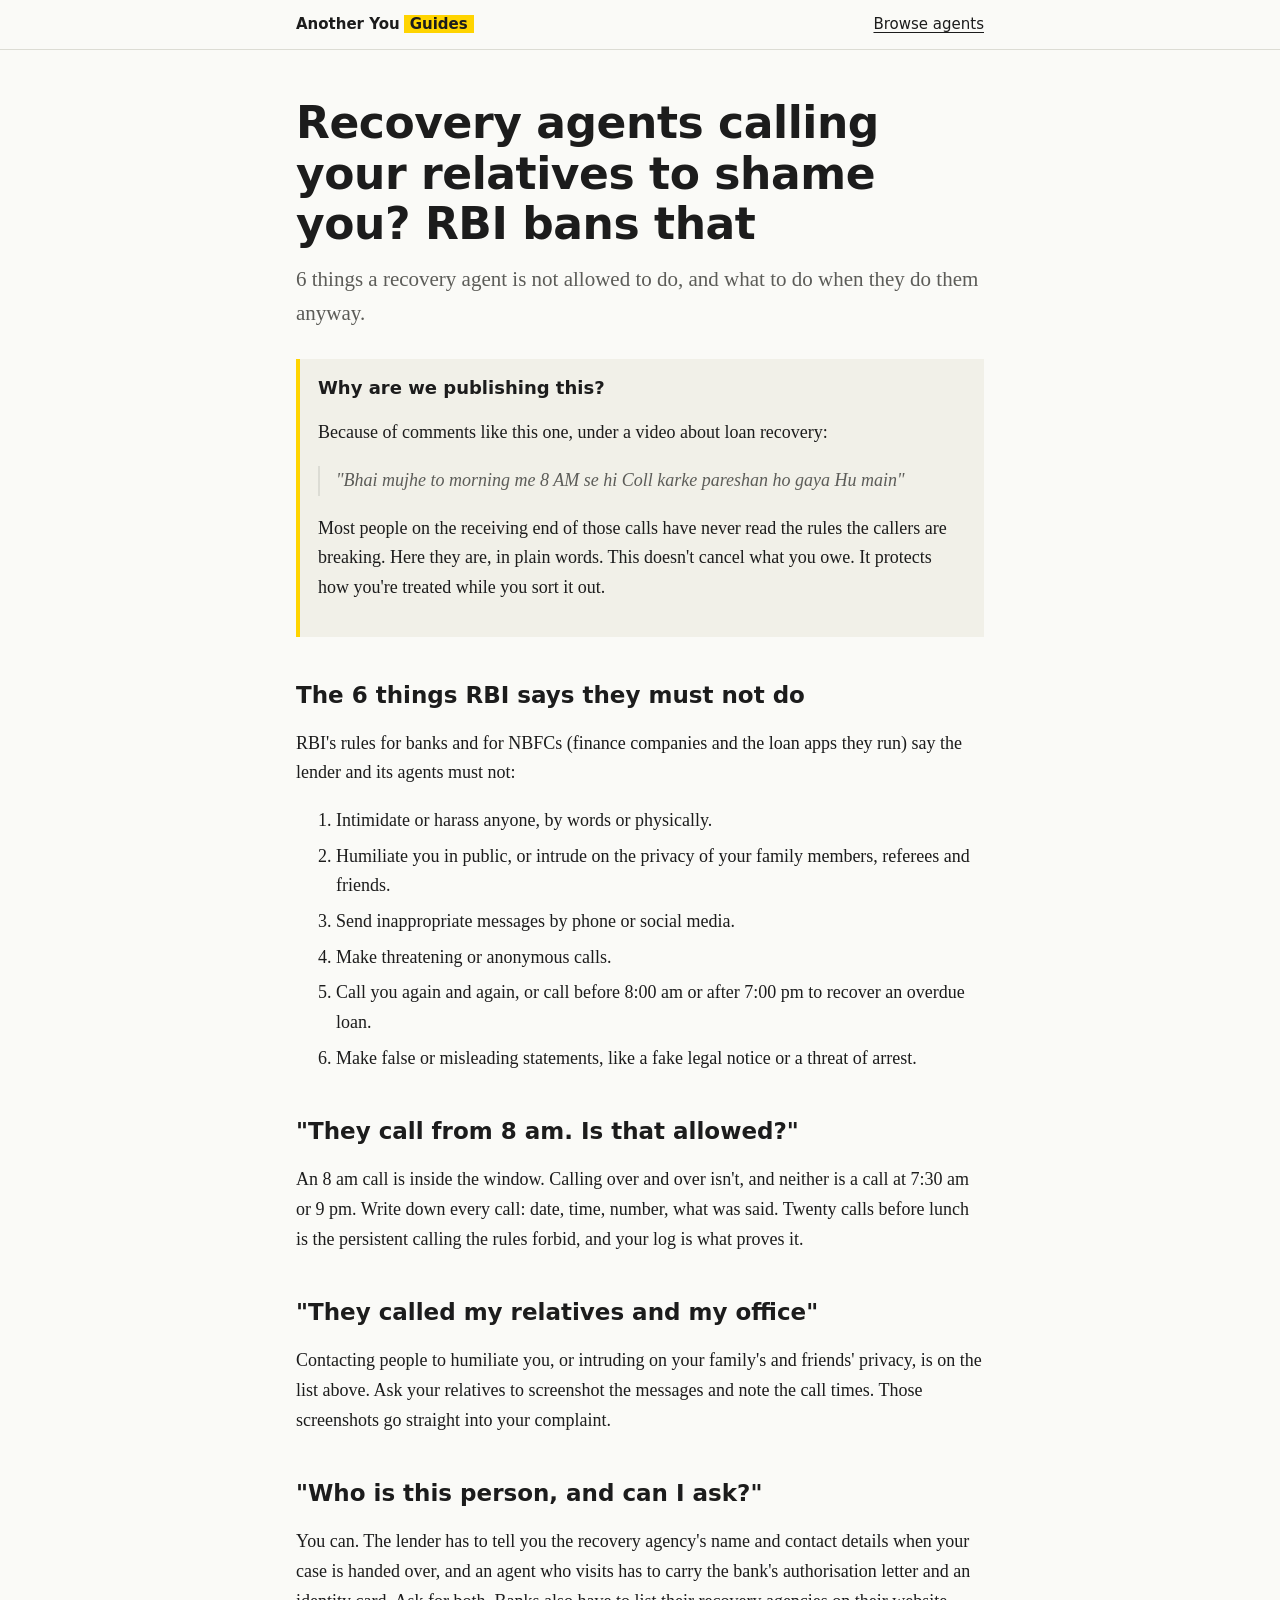
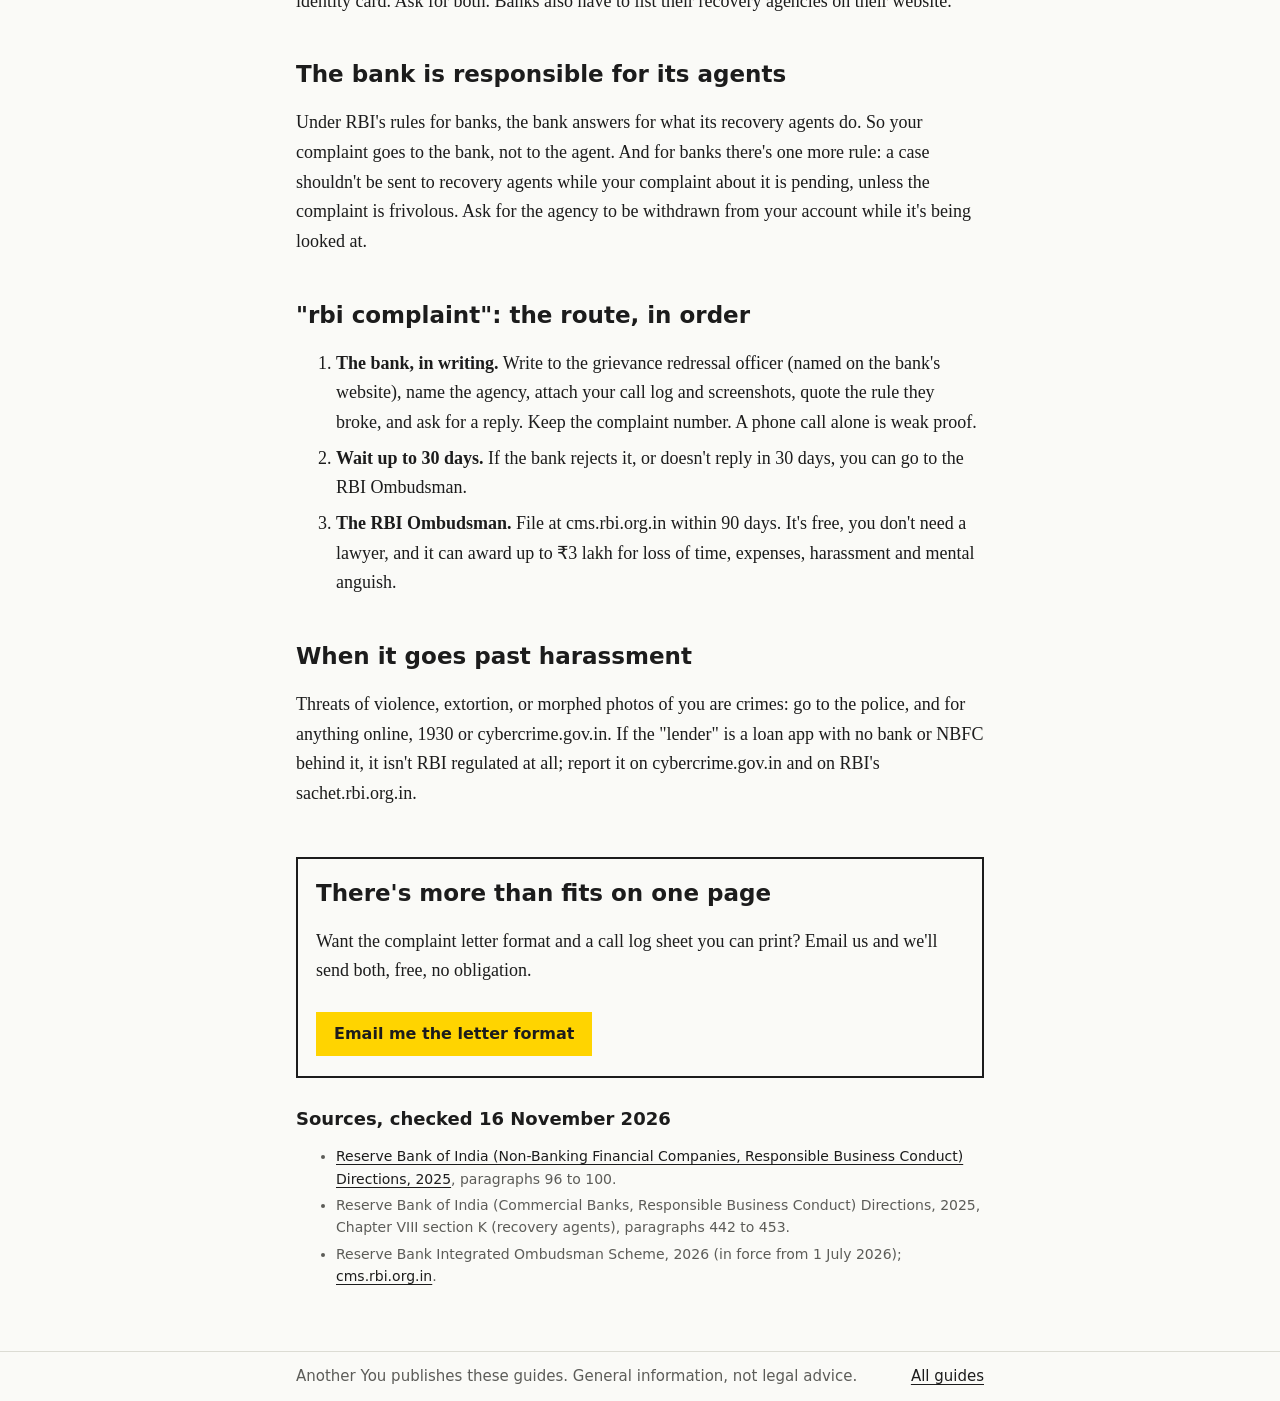
==== recovery-agents/index.html @ ca68fd96 "Another You guides: first three (tenant, refund, recovery agents), noindex preview" ====
<!doctype html>
<html lang="en-IN">
<head>
<meta charset="utf-8">
<meta name="viewport" content="width=device-width, initial-scale=1">
<meta name="robots" content="noindex">
<title>Recovery Agents Calling Your Relatives? RBI Bans That</title>
<meta name="description" content="6 things RBI does not allow a loan recovery agent to do, and the complaint your bank has to answer when they do them anyway.">
<link rel="stylesheet" href="/style.css">
</head>
<body>
<header class="site"><div class="bar"><a class="brand" href="/">Another You<span>Guides</span></a><a href="https://app.anotheryou.si/library">Browse agents</a></div></header>
<main>
<h1>Recovery agents calling your relatives to shame you? RBI bans that</h1>
<p class="dek">6 things a recovery agent is not allowed to do, and what to do when they do them anyway.</p>

<div class="box">
<h3>Why are we publishing this?</h3>
<p>Because of comments like this one, under a video about loan recovery:</p>
<blockquote>"Bhai mujhe to morning me 8 AM se hi Coll karke pareshan ho gaya Hu main"</blockquote>
<p>Most people on the receiving end of those calls have never read the rules the callers are breaking. Here they are, in plain words. This doesn't cancel what you owe. It protects how you're treated while you sort it out.</p>
</div>

<h2>The 6 things RBI says they must not do</h2>
<p>RBI's rules for banks and for NBFCs (finance companies and the loan apps they run) say the lender and its agents must not:</p>
<ol class="tight">
<li>Intimidate or harass anyone, by words or physically.</li>
<li>Humiliate you in public, or intrude on the privacy of your family members, referees and friends.</li>
<li>Send inappropriate messages by phone or social media.</li>
<li>Make threatening or anonymous calls.</li>
<li>Call you again and again, or call before 8:00 am or after 7:00 pm to recover an overdue loan.</li>
<li>Make false or misleading statements, like a fake legal notice or a threat of arrest.</li>
</ol>

<h2>"They call from 8 am. Is that allowed?"</h2>
<p>An 8 am call is inside the window. Calling over and over isn't, and neither is a call at 7:30 am or 9 pm. Write down every call: date, time, number, what was said. Twenty calls before lunch is the persistent calling the rules forbid, and your log is what proves it.</p>

<h2>"They called my relatives and my office"</h2>
<p>Contacting people to humiliate you, or intruding on your family's and friends' privacy, is on the list above. Ask your relatives to screenshot the messages and note the call times. Those screenshots go straight into your complaint.</p>

<h2>"Who is this person, and can I ask?"</h2>
<p>You can. The lender has to tell you the recovery agency's name and contact details when your case is handed over, and an agent who visits has to carry the bank's authorisation letter and an identity card. Ask for both. Banks also have to list their recovery agencies on their website.</p>

<h2>The bank is responsible for its agents</h2>
<p>Under RBI's rules for banks, the bank answers for what its recovery agents do. So your complaint goes to the bank, not to the agent. And for banks there's one more rule: a case shouldn't be sent to recovery agents while your complaint about it is pending, unless the complaint is frivolous. Ask for the agency to be withdrawn from your account while it's being looked at.</p>

<h2>"rbi complaint": the route, in order</h2>
<ol class="tight">
<li><strong>The bank, in writing.</strong> Write to the grievance redressal officer (named on the bank's website), name the agency, attach your call log and screenshots, quote the rule they broke, and ask for a reply. Keep the complaint number. A phone call alone is weak proof.</li>
<li><strong>Wait up to 30 days.</strong> If the bank rejects it, or doesn't reply in 30 days, you can go to the RBI Ombudsman.</li>
<li><strong>The RBI Ombudsman.</strong> File at cms.rbi.org.in within 90 days. It's free, you don't need a lawyer, and it can award up to ₹3 lakh for loss of time, expenses, harassment and mental anguish.</li>
</ol>

<h2>When it goes past harassment</h2>
<p>Threats of violence, extortion, or morphed photos of you are crimes: go to the police, and for anything online, 1930 or cybercrime.gov.in. If the "lender" is a loan app with no bank or NBFC behind it, it isn't RBI regulated at all; report it on cybercrime.gov.in and on RBI's sachet.rbi.org.in.</p>

<div class="cta">
<h2>There's more than fits on one page</h2>
<p>Want the complaint letter format and a call log sheet you can print? Email us and we'll send both, free, no obligation.</p>
<a class="btn" href="mailto:hello@anotheryou.si?subject=RBI%20complaint%20format">Email me the letter format</a>
</div>

<h3>Sources, checked 16 November 2026</h3>
<ul class="sources">
<li><a href="https://www.rbi.org.in/scripts/BS_ViewMasDirections.aspx?id=12942">Reserve Bank of India (Non-Banking Financial Companies, Responsible Business Conduct) Directions, 2025</a>, paragraphs 96 to 100.</li>
<li>Reserve Bank of India (Commercial Banks, Responsible Business Conduct) Directions, 2025, Chapter VIII section K (recovery agents), paragraphs 442 to 453.</li>
<li>Reserve Bank Integrated Ombudsman Scheme, 2026 (in force from 1 July 2026); <a href="https://cms.rbi.org.in">cms.rbi.org.in</a>.</li>
</ul>
</main>
<footer class="site"><div class="bar"><span>Another You publishes these guides. General information, not legal advice.</span><a href="/">All guides</a></div></footer>
</body>
</html>
---- style.css ----
:root {
  --bg: #fafaf7;
  --fg: #1c1c1c;
  --muted: #5c5c58;
  --line: #dcdcd4;
  --box: #f1f0e8;
  --accent: #ffd400;
  --accent-ink: #1c1c1c;
  --link: #1c1c1c;
}
@media (prefers-color-scheme: dark) {
  :root {
    --bg: #161616;
    --fg: #ededea;
    --muted: #a3a39d;
    --line: #333331;
    --box: #202020;
    --link: #ffd400;
  }
}
* { box-sizing: border-box; }
html { -webkit-text-size-adjust: 100%; }
body {
  margin: 0;
  background: var(--bg);
  color: var(--fg);
  font: 18px/1.65 Georgia, "Iowan Old Style", "Times New Roman", serif;
}
header.site, footer.site {
  font: 15px/1.4 system-ui, -apple-system, "Segoe UI", sans-serif;
  border-bottom: 1px solid var(--line);
}
footer.site { border-bottom: 0; border-top: 1px solid var(--line); color: var(--muted); margin-top: 64px; }
.bar { max-width: 720px; margin: 0 auto; padding: 14px 16px; display: flex; gap: 12px; align-items: center; justify-content: space-between; flex-wrap: wrap; }
.brand { font-weight: 700; color: var(--fg); text-decoration: none; }
.brand span { background: var(--accent); color: var(--accent-ink); padding: 0 6px; margin-left: 4px; }
main { max-width: 720px; margin: 0 auto; padding: 24px 16px 0; }
h1 { font: 800 clamp(30px, 6vw, 44px)/1.15 system-ui, -apple-system, "Segoe UI", sans-serif; margin: 24px 0 12px; letter-spacing: -0.01em; }
.warn { display: inline-block; background: var(--accent); color: var(--accent-ink); font: 800 14px/1 system-ui, sans-serif; letter-spacing: 0.08em; padding: 6px 8px; }
.dek { font-size: 21px; color: var(--muted); margin: 0 0 24px; }
h2 { font: 700 23px/1.3 system-ui, -apple-system, "Segoe UI", sans-serif; margin: 44px 0 8px; }
h2 .n { color: var(--muted); margin-right: 6px; }
h3 { font: 700 18px/1.4 system-ui, sans-serif; margin: 28px 0 6px; }
a { color: var(--link); text-decoration-thickness: 1px; text-underline-offset: 3px; }
.box { background: var(--box); border-left: 4px solid var(--accent); padding: 16px 18px; margin: 28px 0; }
.box h2, .box h3 { margin-top: 0; }
blockquote { margin: 16px 0; padding: 0 0 0 16px; border-left: 2px solid var(--line); color: var(--muted); font-style: italic; }
.cta { border: 2px solid var(--fg); padding: 20px 18px; margin: 48px 0 0; }
.cta h2 { margin-top: 0; }
.btn { display: inline-block; background: var(--accent); color: var(--accent-ink); font: 700 16px/1 system-ui, sans-serif; padding: 14px 18px; text-decoration: none; margin: 8px 8px 0 0; }
.btn.ghost { background: transparent; color: var(--fg); border: 1px solid var(--fg); }
.sources { font: 14px/1.6 system-ui, sans-serif; color: var(--muted); }
.sources li { margin: 4px 0; }
.list a { display: block; padding: 18px 0; border-bottom: 1px solid var(--line); text-decoration: none; color: var(--fg); }
.list strong { display: block; font: 700 21px/1.3 system-ui, sans-serif; }
.list span { color: var(--muted); }
ol.tight li, ul.tight li { margin: 6px 0; }
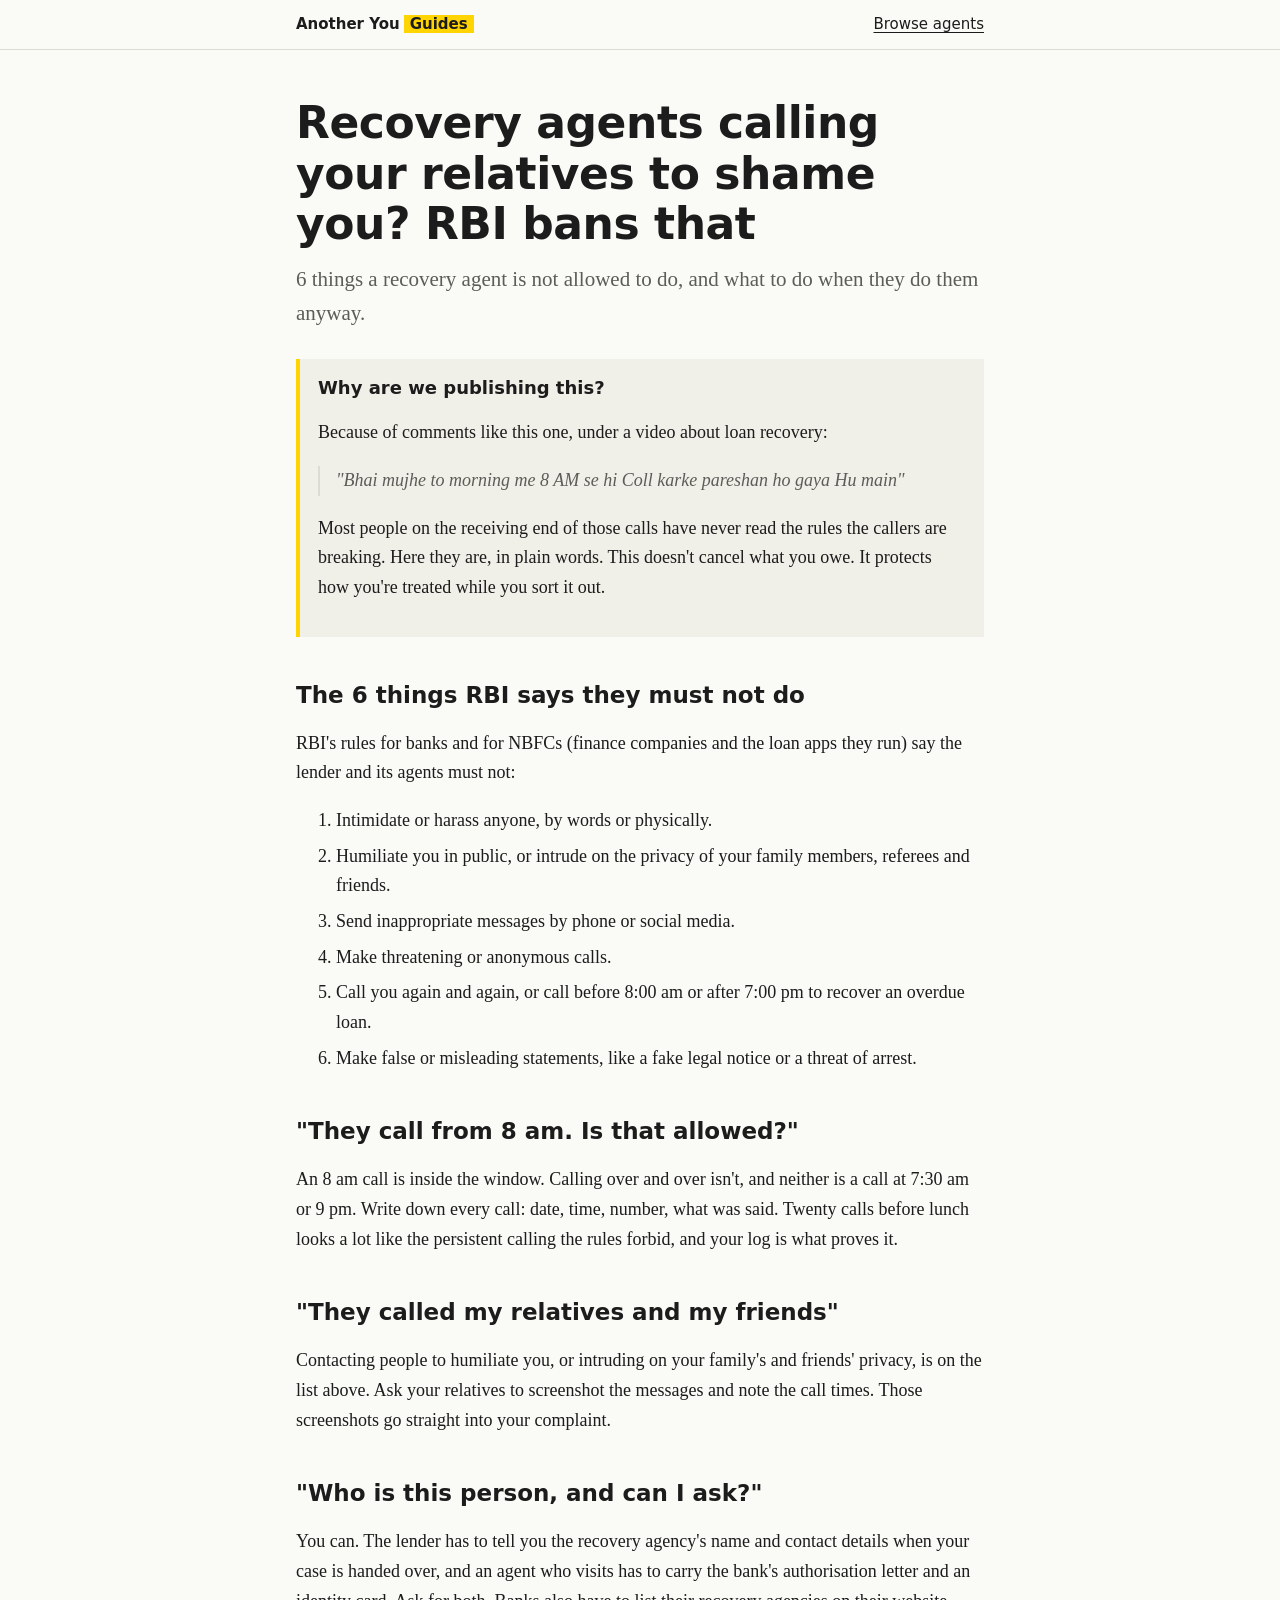
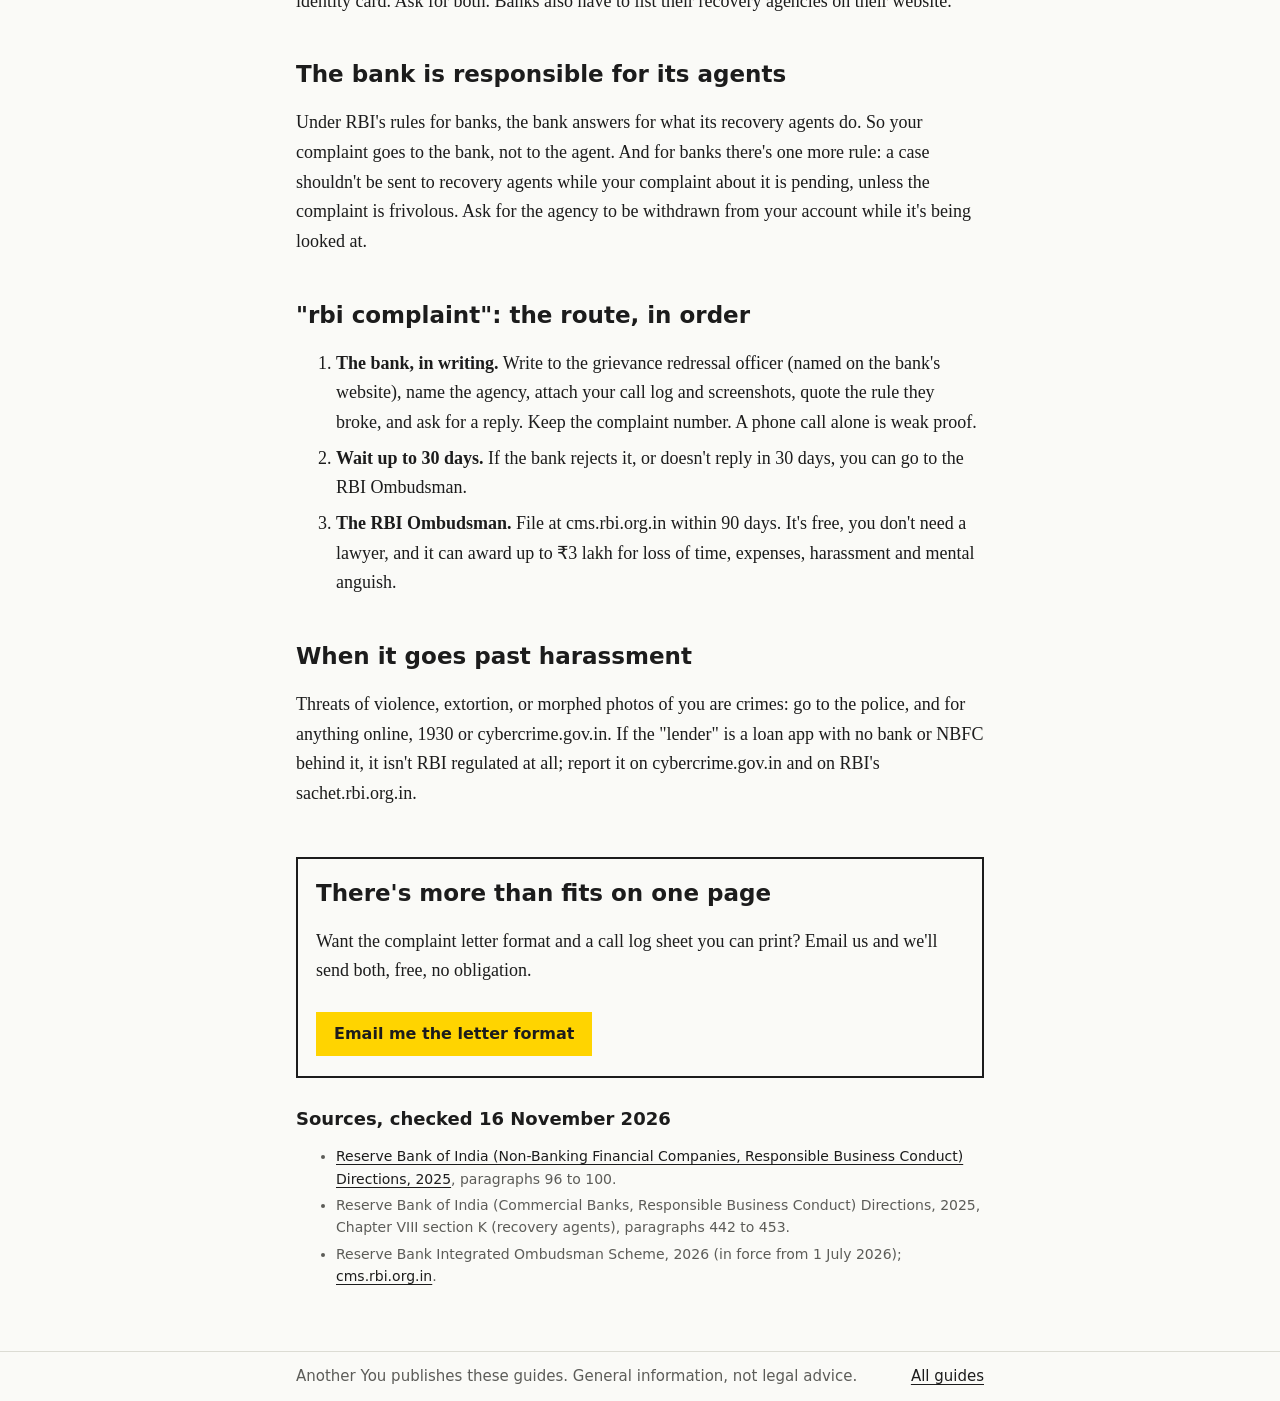
==== commit 68774060: "recovery guide: two claims tightened" ====
--- a/recovery-agents/index.html
+++ b/recovery-agents/index.html
@@ -33,9 +33,9 @@
 </ol>
 
 <h2>"They call from 8 am. Is that allowed?"</h2>
-<p>An 8 am call is inside the window. Calling over and over isn't, and neither is a call at 7:30 am or 9 pm. Write down every call: date, time, number, what was said. Twenty calls before lunch is the persistent calling the rules forbid, and your log is what proves it.</p>
+<p>An 8 am call is inside the window. Calling over and over isn't, and neither is a call at 7:30 am or 9 pm. Write down every call: date, time, number, what was said. Twenty calls before lunch looks a lot like the persistent calling the rules forbid, and your log is what proves it.</p>
 
-<h2>"They called my relatives and my office"</h2>
+<h2>"They called my relatives and my friends"</h2>
 <p>Contacting people to humiliate you, or intruding on your family's and friends' privacy, is on the list above. Ask your relatives to screenshot the messages and note the call times. Those screenshots go straight into your complaint.</p>
 
 <h2>"Who is this person, and can I ask?"</h2>
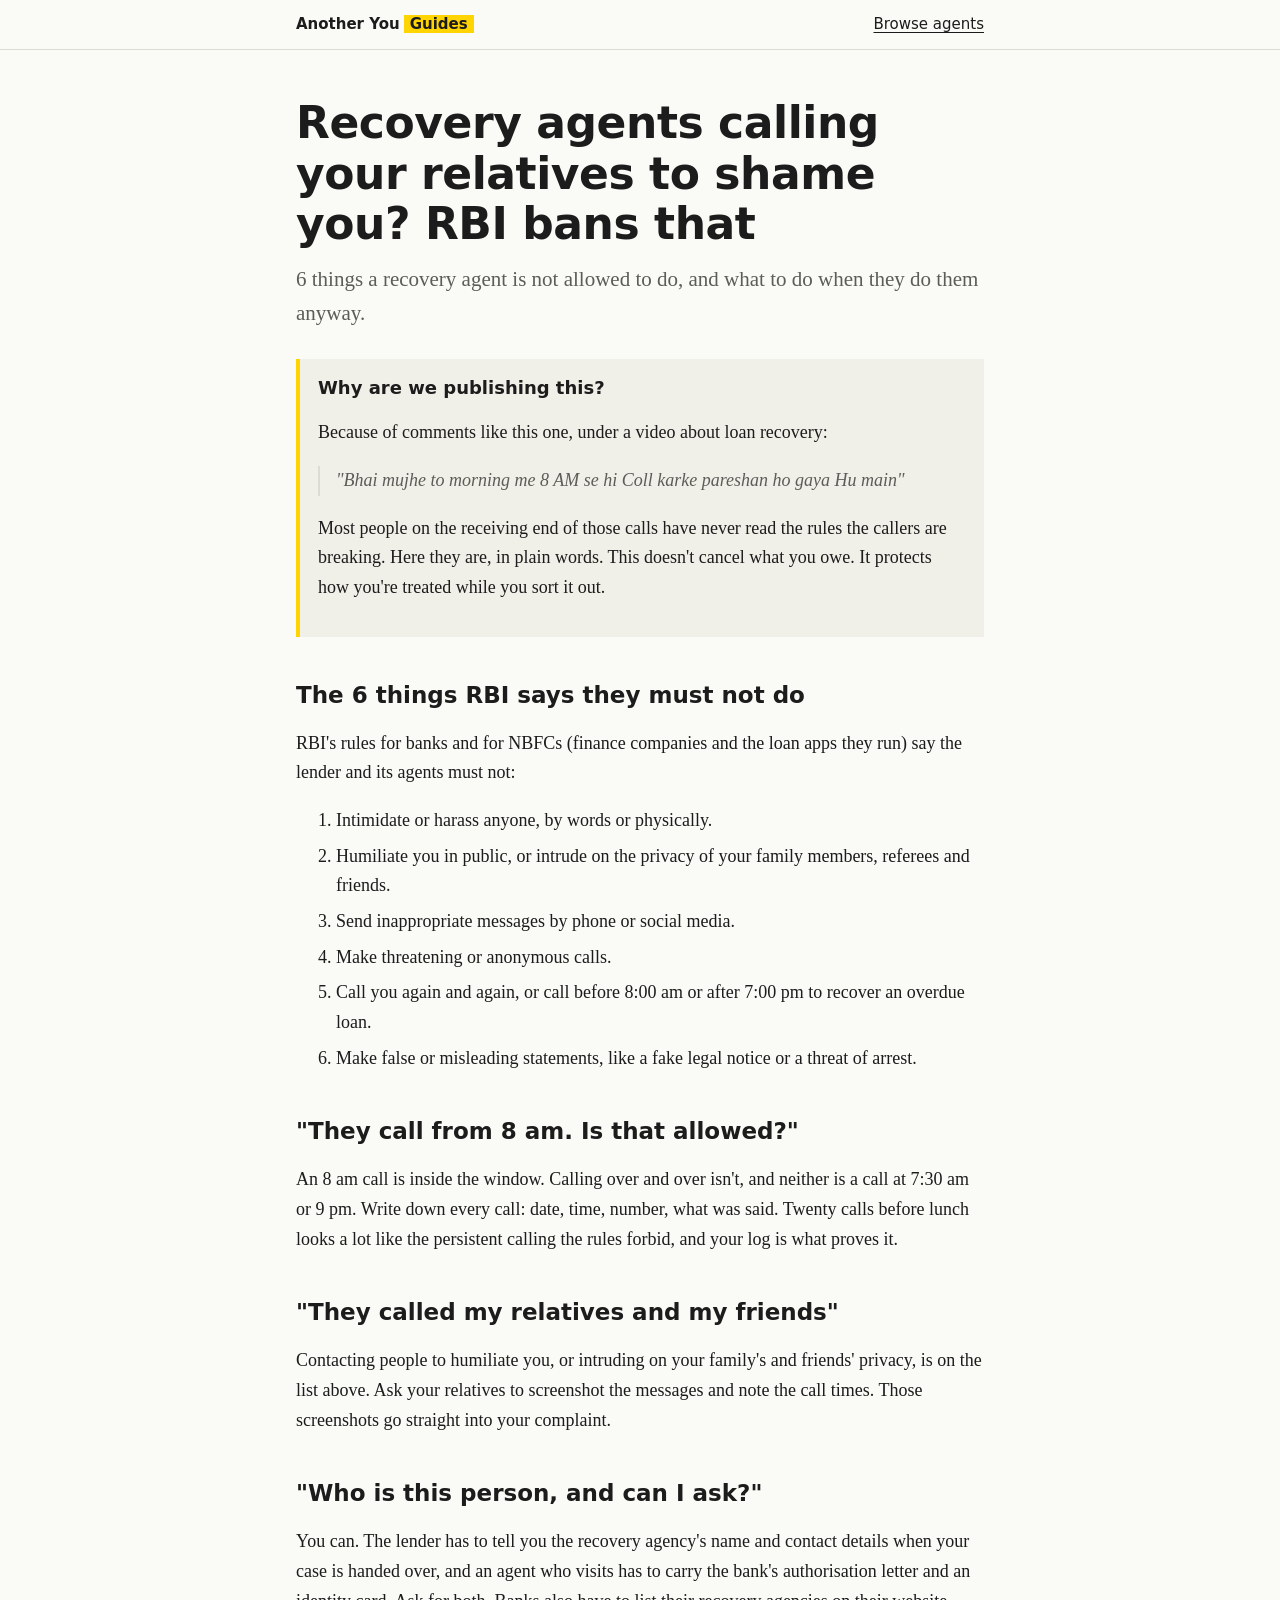
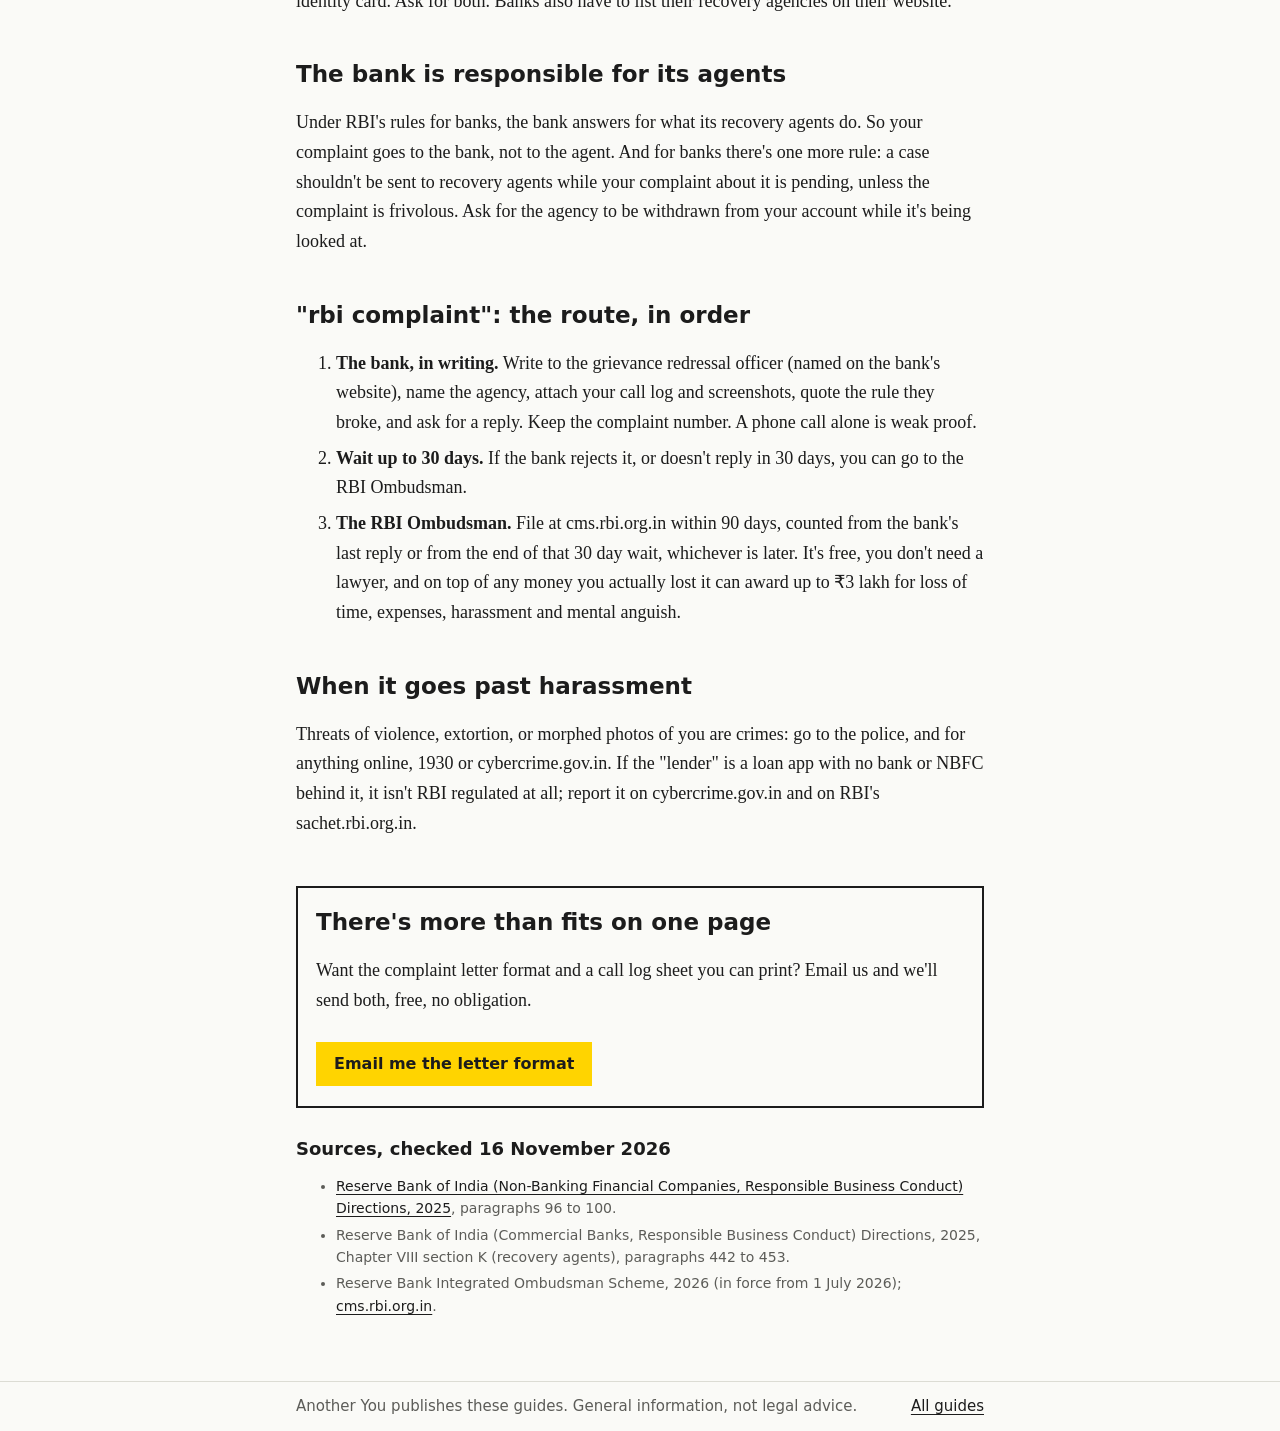
==== commit 8157fd88: "guides: Ombudsman 90 day window spelled out; jurisdiction rules 2021 cited" ====
--- a/recovery-agents/index.html
+++ b/recovery-agents/index.html
@@ -48,7 +48,7 @@
 <ol class="tight">
 <li><strong>The bank, in writing.</strong> Write to the grievance redressal officer (named on the bank's website), name the agency, attach your call log and screenshots, quote the rule they broke, and ask for a reply. Keep the complaint number. A phone call alone is weak proof.</li>
 <li><strong>Wait up to 30 days.</strong> If the bank rejects it, or doesn't reply in 30 days, you can go to the RBI Ombudsman.</li>
-<li><strong>The RBI Ombudsman.</strong> File at cms.rbi.org.in within 90 days. It's free, you don't need a lawyer, and it can award up to ₹3 lakh for loss of time, expenses, harassment and mental anguish.</li>
+<li><strong>The RBI Ombudsman.</strong> File at cms.rbi.org.in within 90 days, counted from the bank's last reply or from the end of that 30 day wait, whichever is later. It's free, you don't need a lawyer, and on top of any money you actually lost it can award up to ₹3 lakh for loss of time, expenses, harassment and mental anguish.</li>
 </ol>
 
 <h2>When it goes past harassment</h2>
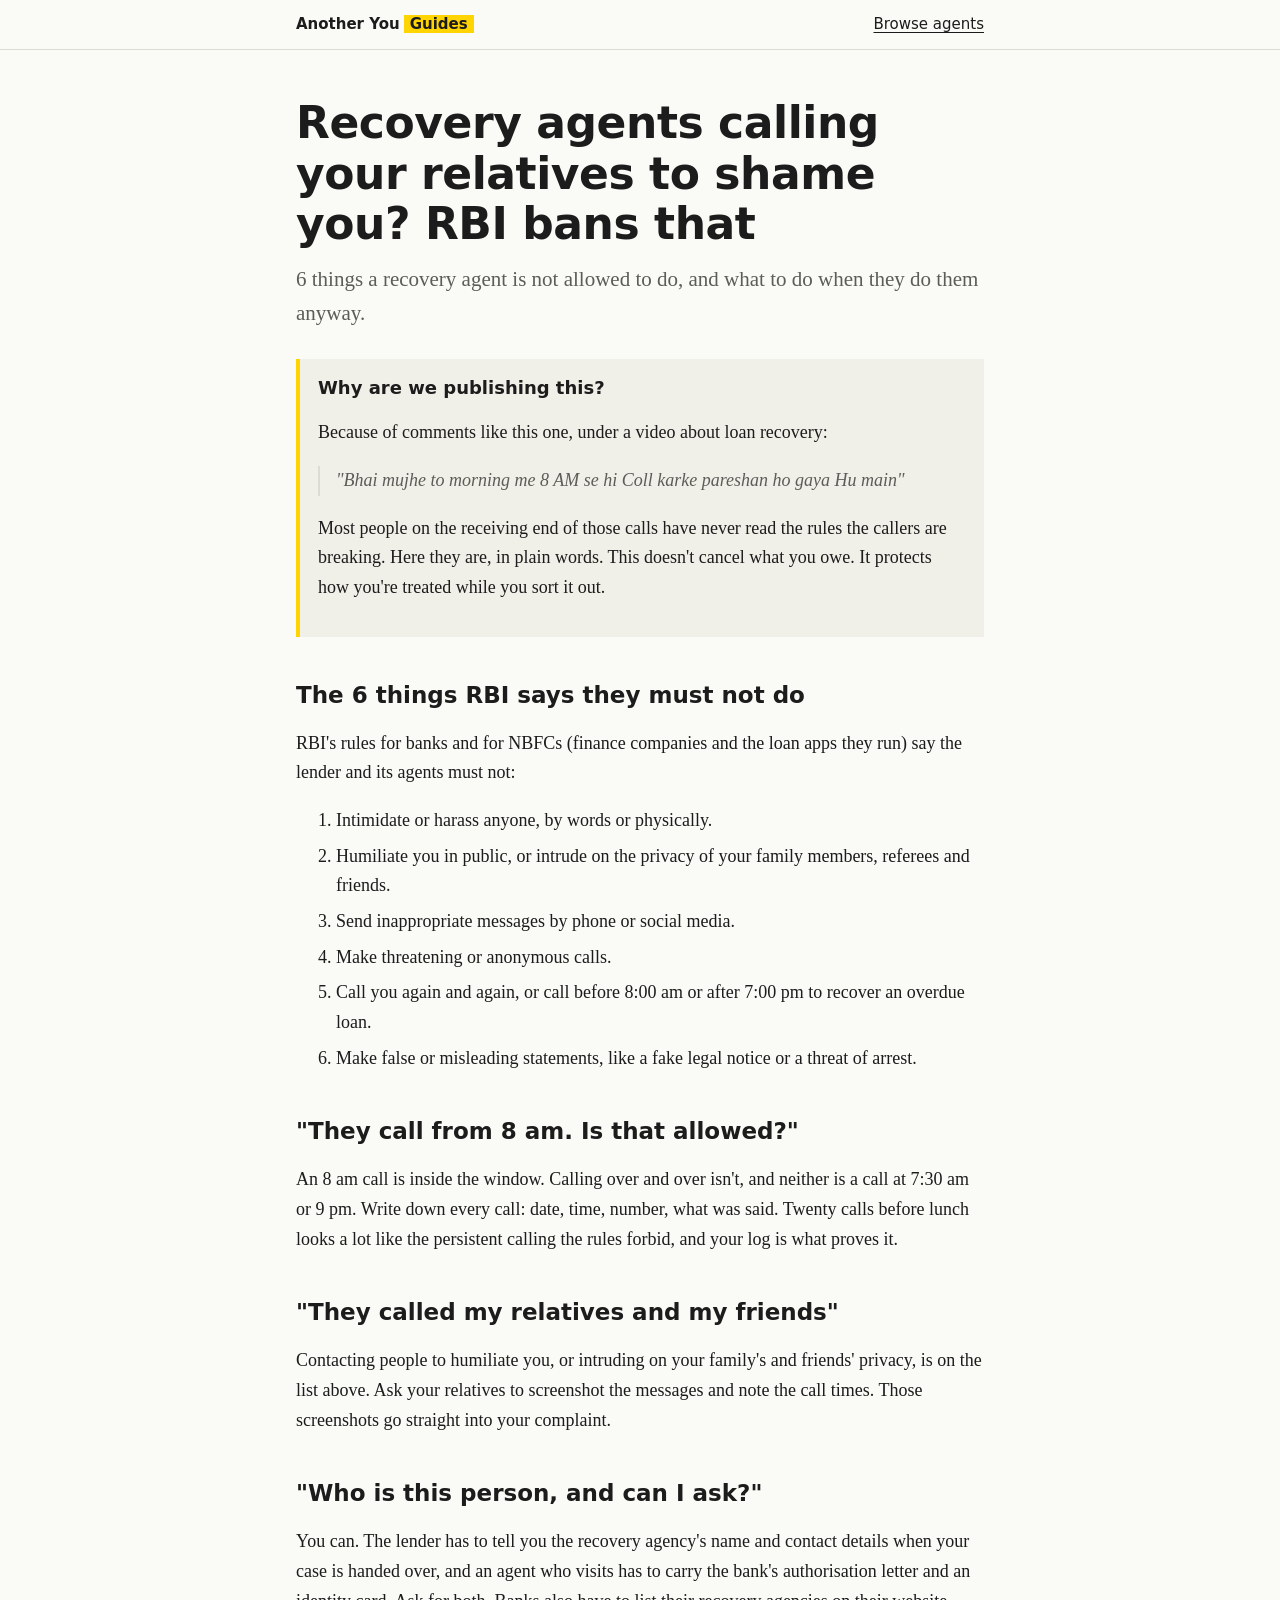
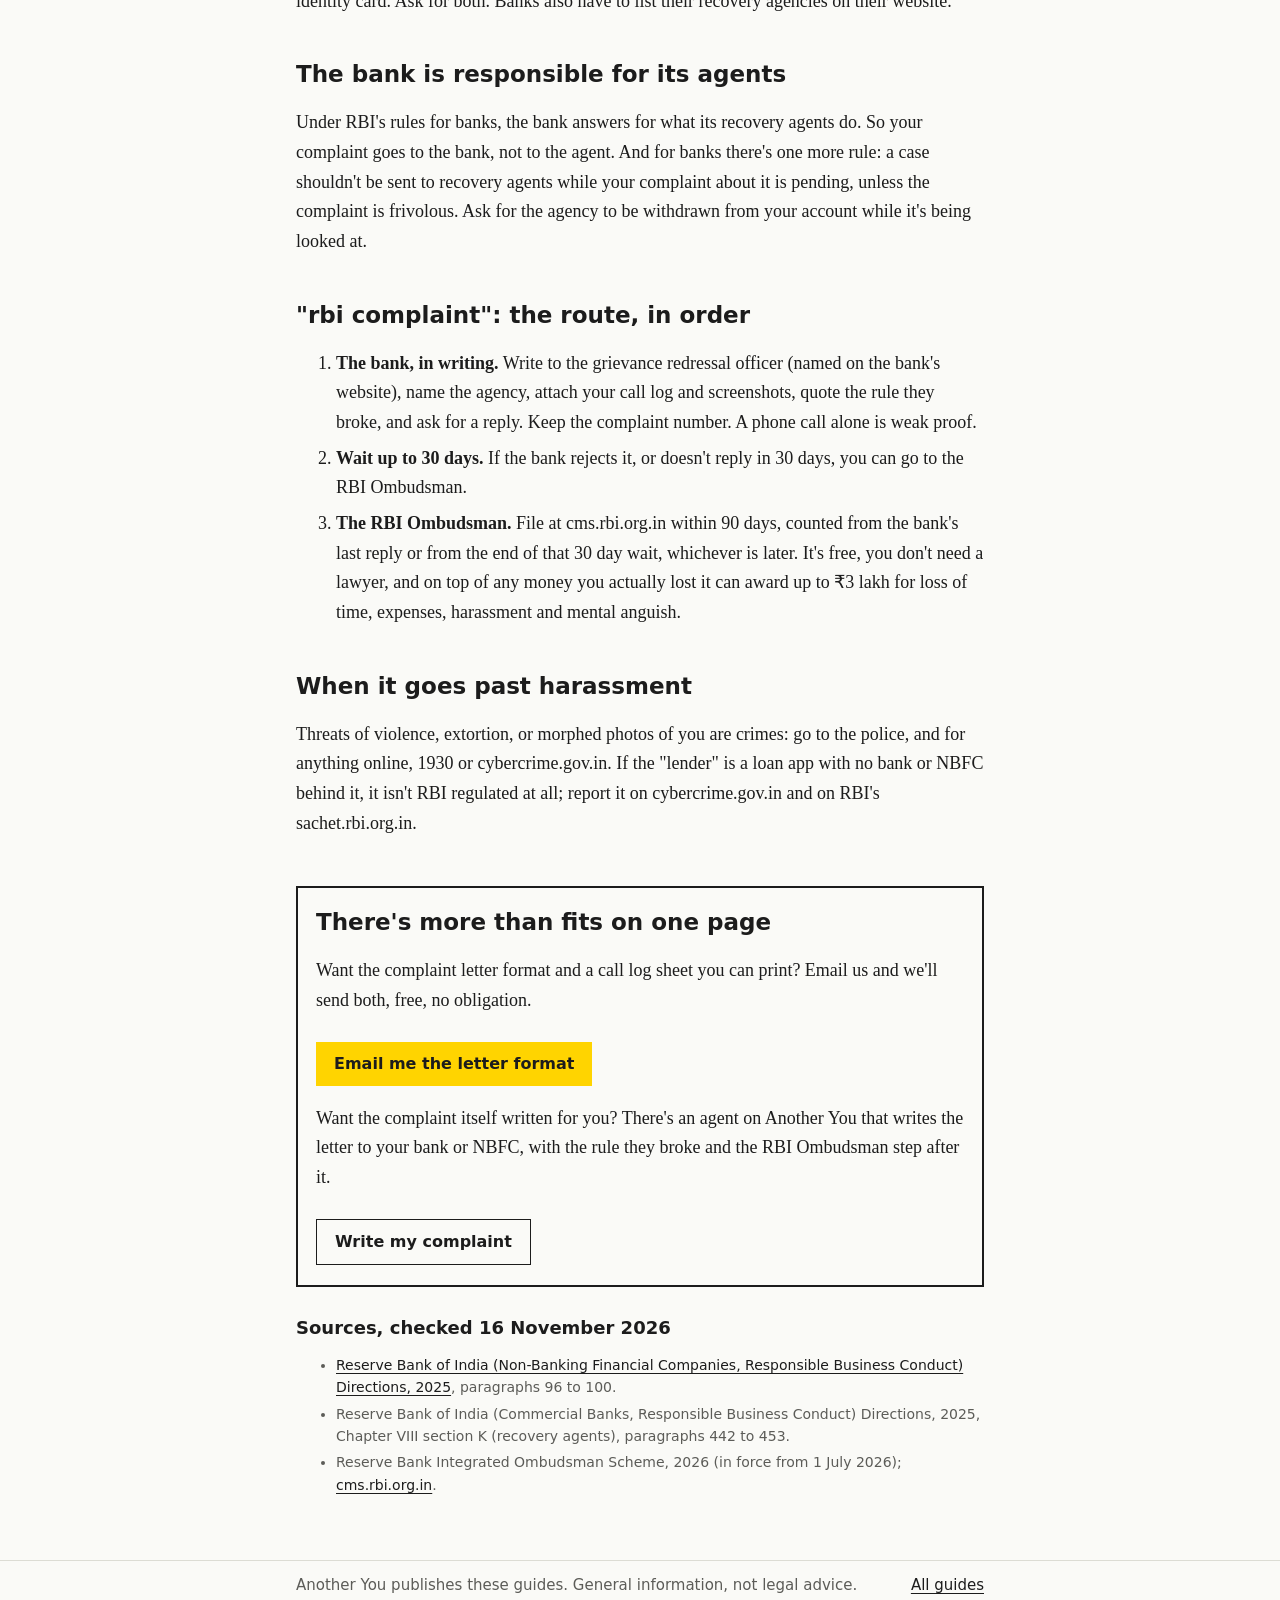
==== commit b86ddf08: "recovery guide: link the Bank and Loan Complaint Writer (live on prod)" ====
--- a/recovery-agents/index.html
+++ b/recovery-agents/index.html
@@ -3,7 +3,6 @@
 <head>
 <meta charset="utf-8">
 <meta name="viewport" content="width=device-width, initial-scale=1">
-<meta name="robots" content="noindex">
 <title>Recovery Agents Calling Your Relatives? RBI Bans That</title>
 <meta name="description" content="6 things RBI does not allow a loan recovery agent to do, and the complaint your bank has to answer when they do them anyway.">
 <link rel="stylesheet" href="/style.css">
@@ -58,6 +57,8 @@
 <h2>There's more than fits on one page</h2>
 <p>Want the complaint letter format and a call log sheet you can print? Email us and we'll send both, free, no obligation.</p>
 <a class="btn" href="mailto:hello@anotheryou.si?subject=RBI%20complaint%20format">Email me the letter format</a>
+<p>Want the complaint itself written for you? There's an agent on Another You that writes the letter to your bank or NBFC, with the rule they broke and the RBI Ombudsman step after it.</p>
+<a class="btn ghost" href="https://app.anotheryou.si/a/bank-and-loan-complaint-writer">Write my complaint</a>
 </div>
 
 <h3>Sources, checked 16 November 2026</h3>
